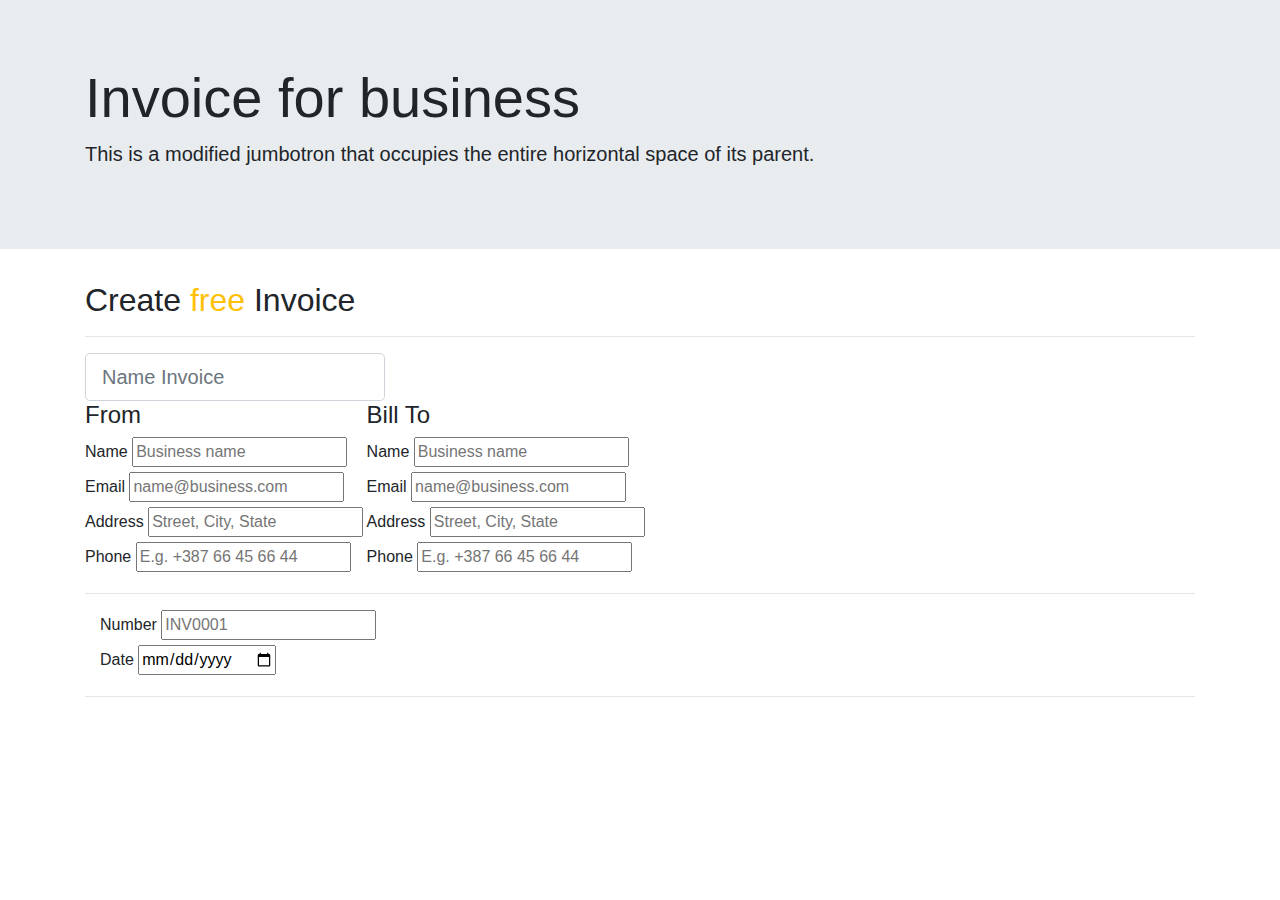
==== index.html @ d5c9a608 "Commit basic generatePDF file and commit part of the form" ====
<!DOCTYPE html>
<html>
<head>
	<meta charset="utf-8">
	<meta name="viewport" content="width=device-width, initial-scale=1">
	<title>Invoce for business</title>
	<link rel="stylesheet" type="text/css" href="css/style.css">
	<link rel="stylesheet" href="https://cdn.jsdelivr.net/npm/bootstrap@4.0.0/dist/css/bootstrap.min.css" integrity="sha384-Gn5384xqQ1aoWXA+058RXPxPg6fy4IWvTNh0E263XmFcJlSAwiGgFAW/dAiS6JXm" crossorigin="anonymous">
</head>
<body>

<div class="main">
	<div class="jumbotron jumbotron-fluid">
	  <div class="container">
	    <h1 class="display-4">Invoice for business</h1>
	    <p class="lead">This is a modified jumbotron that occupies the entire horizontal space of its parent.</p>
	  </div>
	</div>	
	<!-- Form data for create Invoice -->
	<form  action="generatePDF.php" method="POST" accept-charset="utf-8" class="container" style="background: #fff;">
	<h2>Create <span class="text-warning">free</span> Invoice</h2><hr>
	<!-- Input group about company -->
	<div>
		<!-- Name Invoice -->
		<div class="input-group input-group-lg" style="width: 300px;">
		  <input name="invoice_name" id="invoice_name" type="text" class="form-control" aria-label="Large" aria-describedby="inputGroup-sizing-sm" placeholder="Name Invoice">
		</div>
		
		<div class="input-group-prepend" style="display: inline-block;">
			<h4>From</h4>
			<label>Name</label>
			<input type="text" name="name" id="name" placeholder="Business name"><br>
			<label>Email</label>
			<input type="text" name="email" id="email" placeholder="name@business.com"><br>
			<label>Address</label>
			<input type="text" name="address" id="address" placeholder="Street, City, State"><br>
			<label>Phone</label>
			<input type="number" name="phone" id="phone" placeholder="E.g. +387 66 45 66 44"><br>
		</div>
		<div style="display: inline-block;">
			<h4>Bill To</h4>
			<label>Name</label>
			<input type="text" name="name" id="name" placeholder="Business name"><br>
			<label>Email</label>
			<input type="text" name="email" id="email" placeholder="name@business.com"><br>
			<label>Address</label>
			<input type="text" name="address" id="address" placeholder="Street, City, State"><br>
			<label>Phone</label>
			<input type="number" name="phone" id="phone" placeholder="E.g. +387 66 45 66 44"><br>
		</div>
		<hr>
		<!-- Invoice number and date -->
		<div class="form-group col-md-4">
			<label class="form-label">Number</label>
			<input type="text" name="numberInvoice" id="numberInvoice" placeholder="INV0001"><br>
			<label class="form-label">Date</label>
			<input type="date" name="date" id="date">
		</div>
		<hr>

	 
	</div>
	</form>







</div>

<script src="https://code.jquery.com/jquery-3.2.1.slim.min.js" integrity="sha384-KJ3o2DKtIkvYIK3UENzmM7KCkRr/rE9/Qpg6aAZGJwFDMVNA/GpGFF93hXpG5KkN" crossorigin="anonymous"></script>
<script src="https://cdn.jsdelivr.net/npm/popper.js@1.12.9/dist/umd/popper.min.js" integrity="sha384-ApNbgh9B+Y1QKtv3Rn7W3mgPxhU9K/ScQsAP7hUibX39j7fakFPskvXusvfa0b4Q" crossorigin="anonymous"></script>
<script src="https://cdn.jsdelivr.net/npm/bootstrap@4.0.0/dist/js/bootstrap.min.js" integrity="sha384-JZR6Spejh4U02d8jOt6vLEHfe/JQGiRRSQQxSfFWpi1MquVdAyjUar5+76PVCmYl" crossorigin="anonymous"></script>
<script type="text/javascript">
	
</script>
</body>
</html>
---- css/style.css ----
input{
	display: inline-block;
}
label{
	display: inline-block;
}
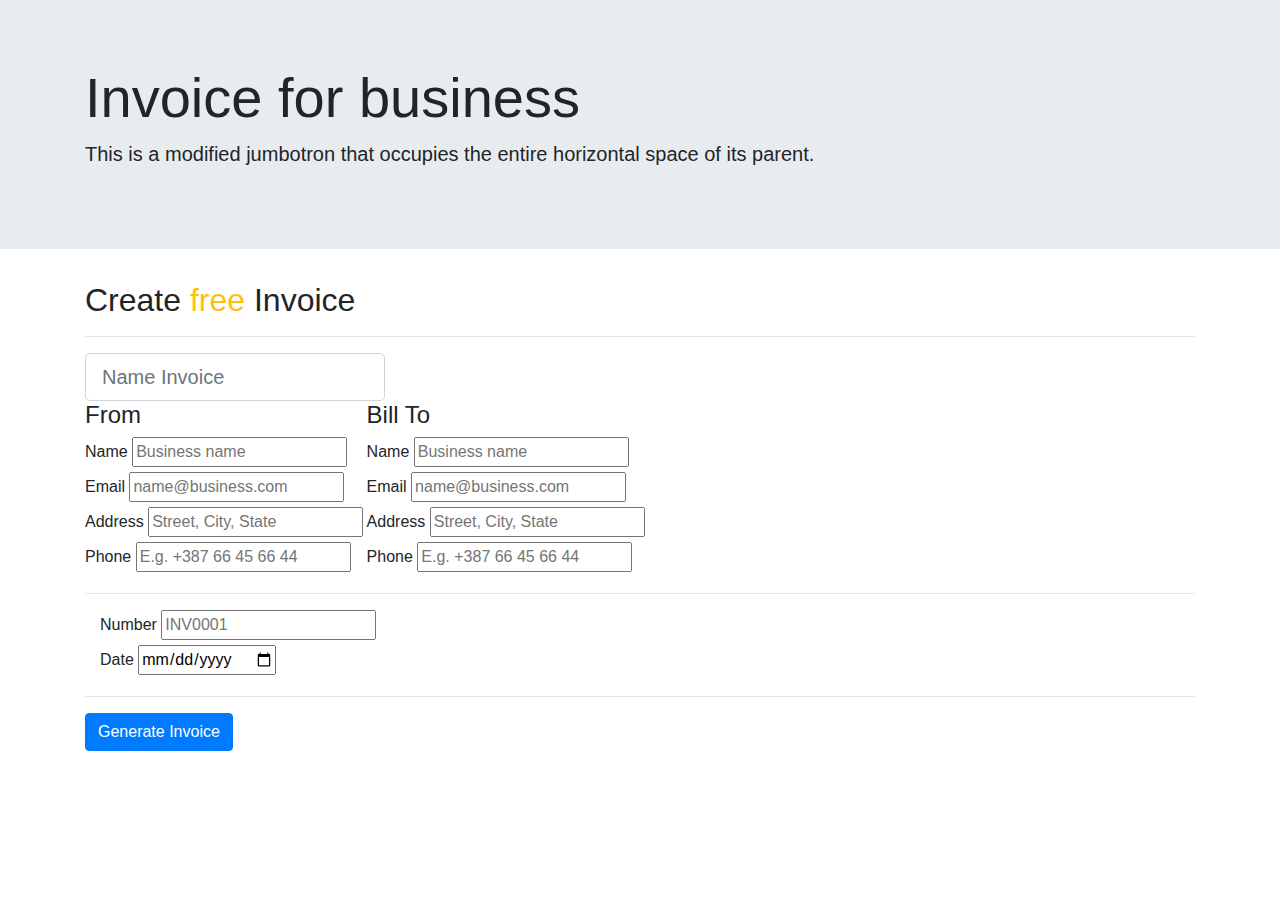
==== commit c670813e: "Test sending data from form to generatePDF.php file and create Invoice" ====
--- a/index.html
+++ b/index.html
@@ -40,13 +40,13 @@
 		<div style="display: inline-block;">
 			<h4>Bill To</h4>
 			<label>Name</label>
-			<input type="text" name="name" id="name" placeholder="Business name"><br>
+			<input type="text" name="name_bill" id="name_bill" placeholder="Business name"><br>
 			<label>Email</label>
-			<input type="text" name="email" id="email" placeholder="name@business.com"><br>
+			<input type="text" name="email_bill" id="email_bill" placeholder="name@business.com"><br>
 			<label>Address</label>
-			<input type="text" name="address" id="address" placeholder="Street, City, State"><br>
+			<input type="text" name="address_bill" id="address_bill" placeholder="Street, City, State"><br>
 			<label>Phone</label>
-			<input type="number" name="phone" id="phone" placeholder="E.g. +387 66 45 66 44"><br>
+			<input type="number" name="phone_bill" id="phone_bill" placeholder="E.g. +387 66 45 66 44"><br>
 		</div>
 		<hr>
 		<!-- Invoice number and date -->
@@ -57,7 +57,7 @@
 			<input type="date" name="date" id="date">
 		</div>
 		<hr>
-
+		<button type="submit" name="submit" class="btn btn-primary">Generate Invoice</button>
 	 
 	</div>
 	</form>
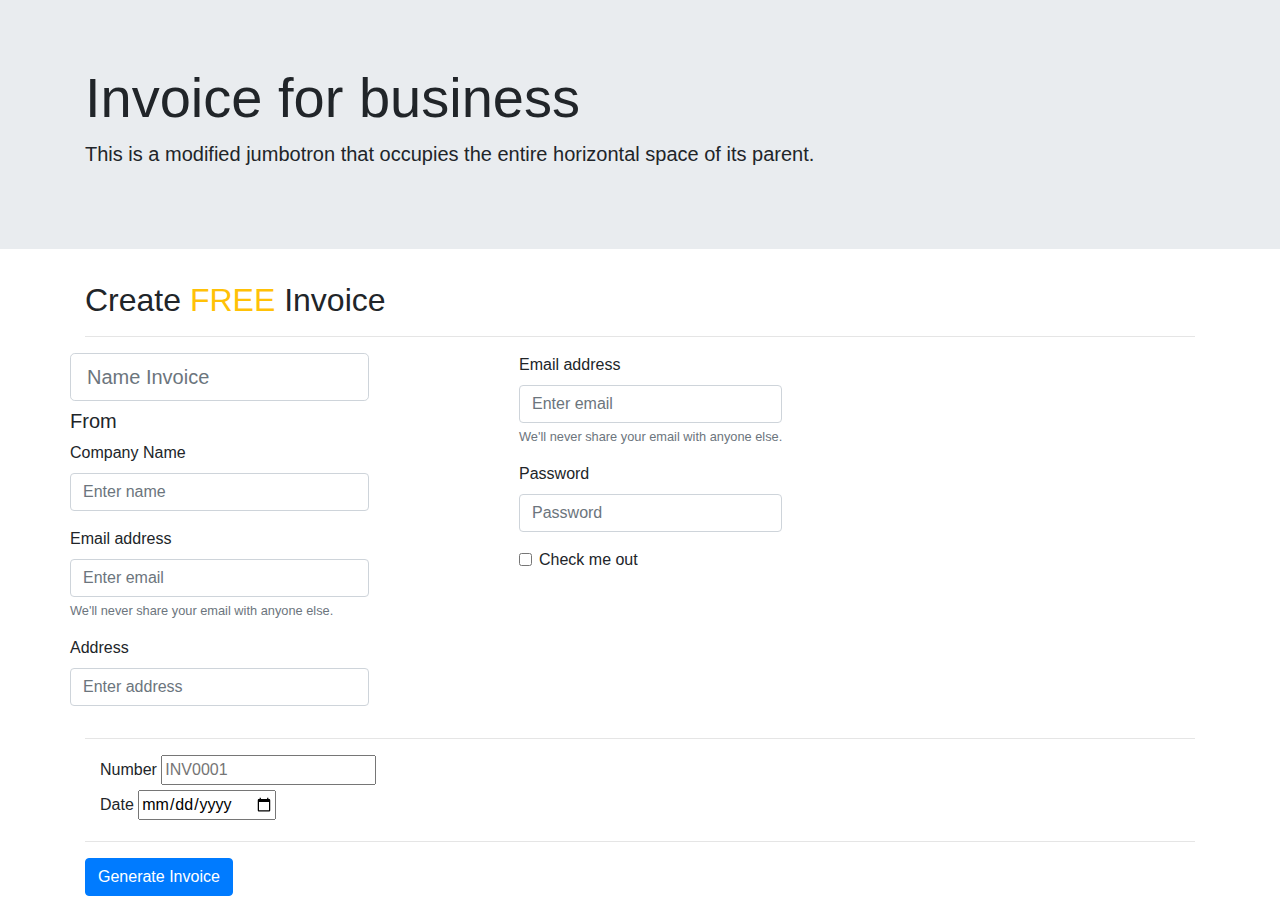
==== commit 791fadb2: "Update form and change css file" ====
--- a/index.html
+++ b/index.html
@@ -4,8 +4,9 @@
 	<meta charset="utf-8">
 	<meta name="viewport" content="width=device-width, initial-scale=1">
 	<title>Invoce for business</title>
-	<link rel="stylesheet" type="text/css" href="css/style.css">
+	<link rel="stylesheet" type="text/css" href="main.css">
 	<link rel="stylesheet" href="https://cdn.jsdelivr.net/npm/bootstrap@4.0.0/dist/css/bootstrap.min.css" integrity="sha384-Gn5384xqQ1aoWXA+058RXPxPg6fy4IWvTNh0E263XmFcJlSAwiGgFAW/dAiS6JXm" crossorigin="anonymous">
+
 </head>
 <body>
 
@@ -18,36 +19,53 @@
 	</div>	
 	<!-- Form data for create Invoice -->
 	<form  action="generatePDF.php" method="POST" accept-charset="utf-8" class="container" style="background: #fff;">
-	<h2>Create <span class="text-warning">free</span> Invoice</h2><hr>
+	<h2>Create <span class="text-warning">FREE</span> Invoice</h2><hr>
 	<!-- Input group about company -->
 	<div>
 		<!-- Name Invoice -->
-		<div class="input-group input-group-lg" style="width: 300px;">
-		  <input name="invoice_name" id="invoice_name" type="text" class="form-control" aria-label="Large" aria-describedby="inputGroup-sizing-sm" placeholder="Name Invoice">
+		
+		<div class="row">
+			<div class="column" style="margin-right: 150px;">
+				<form>
+				<div class="w-100  input-group-lg form-group mb-2 ">
+				  <input name="invoice_name" id="invoice_name" type="text" class="form-control" aria-label="Large" aria-describedby="inputGroup-sizing-sm" placeholder="Name Invoice">
+				</div>
+				<h5>From</h5>
+				  <div class="form-group">
+				    <label for="exampleInputEmail1">Company Name</label>
+				    <input type="name" name="name" class="form-control" id="exampleInputEmail1" aria-describedby="emailHelp" placeholder="Enter name">
+				  </div>
+				  <div class="form-group">
+				    <label for="exampleInputEmail1">Email address</label>
+				    <input type="email" name="email" class="form-control" id="email" aria-describedby="emailHelp" placeholder="Enter email">
+				    <small id="emailHelp" class="form-text text-muted">We'll never share your email with anyone else.</small>
+				  </div>
+				 
+				   <div class="form-group">
+				    <label for="exampleInputEmail1">Address</label>
+				    <input type="address" name="address" class="form-control" id="address" aria-describedby="emailHelp" placeholder="Enter address">
+				  </div>
+
+			</div>
+			<div class="column">			
+				  <div class="form-group">
+				    <label for="exampleInputEmail1">Email address</label>
+				    <input type="email" class="form-control" id="exampleInputEmail1" aria-describedby="emailHelp" placeholder="Enter email">
+				    <small id="emailHelp" class="form-text text-muted">We'll never share your email with anyone else.</small>
+				  </div>
+				  <div class="form-group">
+				    <label for="exampleInputPassword1">Password</label>
+				    <input type="password" class="form-control" id="exampleInputPassword1" placeholder="Password">
+				  </div>
+				  <div class="form-check">
+				    <input type="checkbox" class="form-check-input" id="exampleCheck1">
+				    <label class="form-check-label" for="exampleCheck1">Check me out</label>
+				  </div>
+			</div>
 		</div>
 		
-		<div class="input-group-prepend" style="display: inline-block;">
-			<h4>From</h4>
-			<label>Name</label>
-			<input type="text" name="name" id="name" placeholder="Business name"><br>
-			<label>Email</label>
-			<input type="text" name="email" id="email" placeholder="name@business.com"><br>
-			<label>Address</label>
-			<input type="text" name="address" id="address" placeholder="Street, City, State"><br>
-			<label>Phone</label>
-			<input type="number" name="phone" id="phone" placeholder="E.g. +387 66 45 66 44"><br>
-		</div>
-		<div style="display: inline-block;">
-			<h4>Bill To</h4>
-			<label>Name</label>
-			<input type="text" name="name_bill" id="name_bill" placeholder="Business name"><br>
-			<label>Email</label>
-			<input type="text" name="email_bill" id="email_bill" placeholder="name@business.com"><br>
-			<label>Address</label>
-			<input type="text" name="address_bill" id="address_bill" placeholder="Street, City, State"><br>
-			<label>Phone</label>
-			<input type="number" name="phone_bill" id="phone_bill" placeholder="E.g. +387 66 45 66 44"><br>
-		</div>
+		
+		
 		<hr>
 		<!-- Invoice number and date -->
 		<div class="form-group col-md-4">
--- a/main.css
+++ b/main.css
@@ -0,0 +1,7 @@
+
+input{
+	display: inline-block;
+}
+label{
+	display: inline-block;
+}
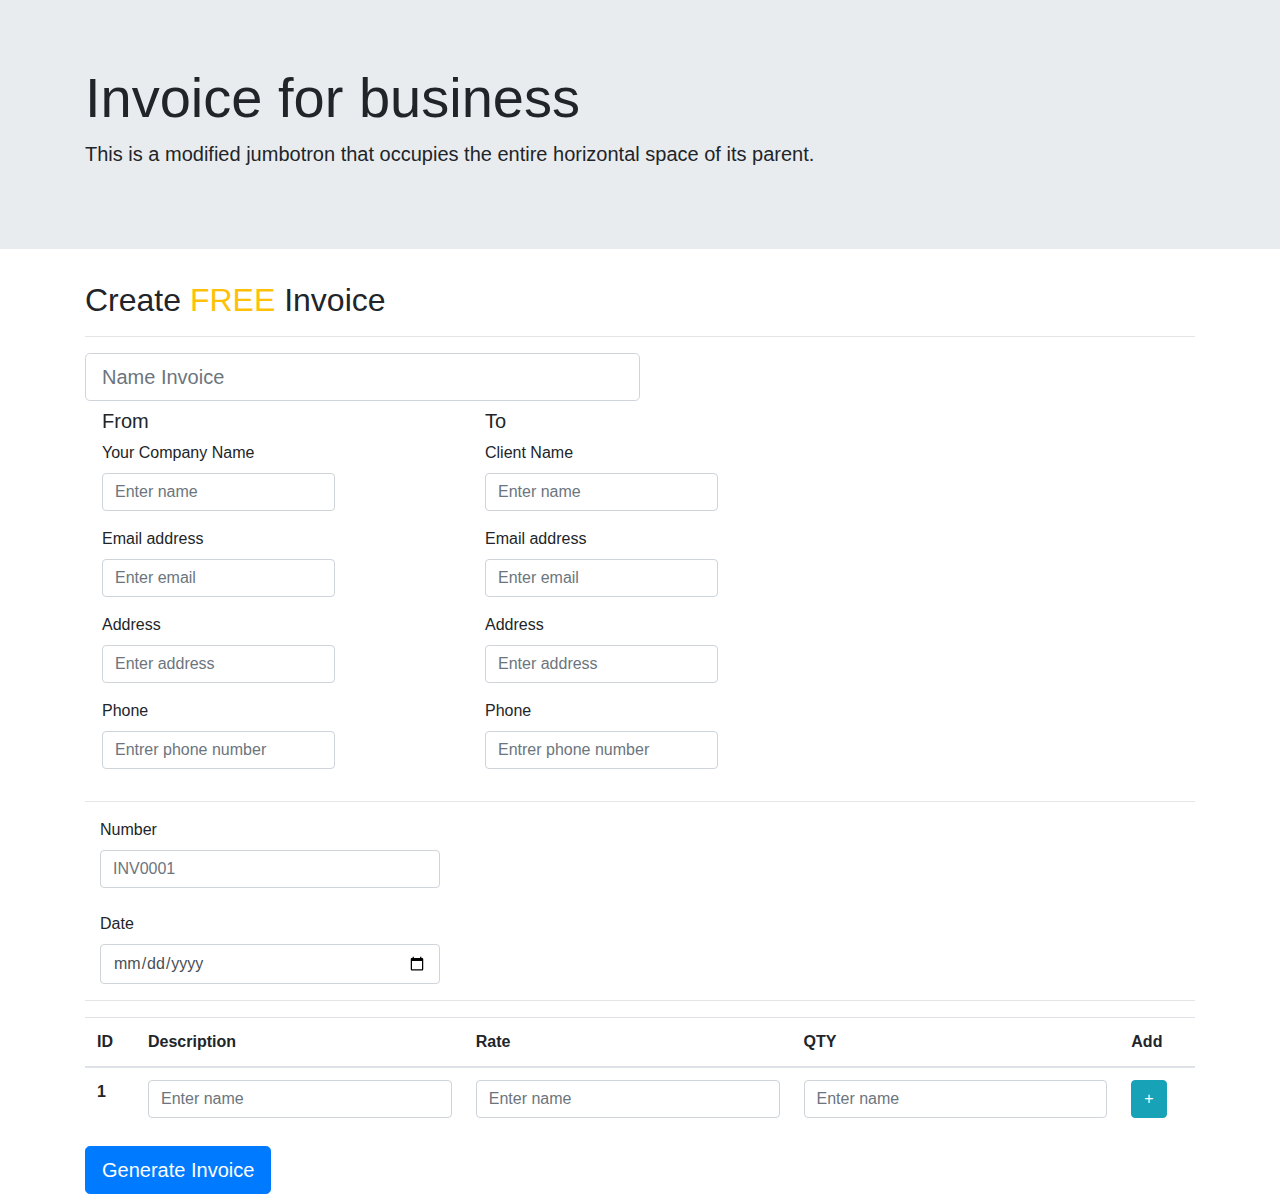
==== commit 56a123c2: "Create table for insert product, price and quantity" ====
--- a/index.html
+++ b/index.html
@@ -23,43 +23,48 @@
 	<!-- Input group about company -->
 	<div>
 		<!-- Name Invoice -->
-		
-		<div class="row">
-			<div class="column" style="margin-right: 150px;">
-				<form>
-				<div class="w-100  input-group-lg form-group mb-2 ">
+		<form>
+				<div class="w-50 input-group-lg form-group mb-2">
 				  <input name="invoice_name" id="invoice_name" type="text" class="form-control" aria-label="Large" aria-describedby="inputGroup-sizing-sm" placeholder="Name Invoice">
 				</div>
+		<div class="row">
+			<div class="column" style="margin:0 150px 0 32px ;">
 				<h5>From</h5>
 				  <div class="form-group">
-				    <label for="exampleInputEmail1">Company Name</label>
-				    <input type="name" name="name" class="form-control" id="exampleInputEmail1" aria-describedby="emailHelp" placeholder="Enter name">
+				    <label for="exampleInputEmail1">Your Company Name</label>
+				    <input type="name" name="name" class="form-control" id="exampleInputEmail1" aria-describedby="emailHelp" placeholder="Enter name" required>
 				  </div>
 				  <div class="form-group">
 				    <label for="exampleInputEmail1">Email address</label>
-				    <input type="email" name="email" class="form-control" id="email" aria-describedby="emailHelp" placeholder="Enter email">
-				    <small id="emailHelp" class="form-text text-muted">We'll never share your email with anyone else.</small>
+				    <input type="email" name="email" class="form-control" id="email" aria-describedby="emailHelp" placeholder="Enter email" required>
 				  </div>
-				 
 				   <div class="form-group">
 				    <label for="exampleInputEmail1">Address</label>
-				    <input type="address" name="address" class="form-control" id="address" aria-describedby="emailHelp" placeholder="Enter address">
+				    <input type="text" name="address" class="form-control" id="address" aria-describedby="emailHelp" placeholder="Enter address" required>
+				  </div>
+				  <div class="form-group">
+				    <label for="exampleInputEmail1">Phone</label>
+				    <input type="phone" name="phone" class="form-control" id="phone" placeholder="Entrer phone number" required>
 				  </div>
 
 			</div>
 			<div class="column">			
+				<h5>To</h5>
+				  <div class="form-group">
+				    <label for="exampleInputEmail1">Client Name</label>
+				    <input type="name" name="name" class="form-control" id="exampleInputEmail1" aria-describedby="emailHelp" placeholder="Enter name" required>
+				  </div>
 				  <div class="form-group">
 				    <label for="exampleInputEmail1">Email address</label>
-				    <input type="email" class="form-control" id="exampleInputEmail1" aria-describedby="emailHelp" placeholder="Enter email">
-				    <small id="emailHelp" class="form-text text-muted">We'll never share your email with anyone else.</small>
+				    <input type="email" name="email" class="form-control" id="email" aria-describedby="emailHelp" placeholder="Enter email" required>
+				  </div>
+				   <div class="form-group">
+				    <label for="exampleInputEmail1">Address</label>
+				    <input type="text" name="address" class="form-control" id="address" aria-describedby="emailHelp" placeholder="Enter address" required>
 				  </div>
 				  <div class="form-group">
-				    <label for="exampleInputPassword1">Password</label>
-				    <input type="password" class="form-control" id="exampleInputPassword1" placeholder="Password">
-				  </div>
-				  <div class="form-check">
-				    <input type="checkbox" class="form-check-input" id="exampleCheck1">
-				    <label class="form-check-label" for="exampleCheck1">Check me out</label>
+				    <label for="exampleInputEmail1">Phone</label>
+				    <input type="phone" name="phone" class="form-control" id="phone" placeholder="Entrer phone number" required>
 				  </div>
 			</div>
 		</div>
@@ -70,14 +75,42 @@
 		<!-- Invoice number and date -->
 		<div class="form-group col-md-4">
 			<label class="form-label">Number</label>
-			<input type="text" name="numberInvoice" id="numberInvoice" placeholder="INV0001"><br>
+			<input type="text" name="numberInvoice" id="numberInvoice" placeholder="INV0001" class="form-control"><br>
 			<label class="form-label">Date</label>
-			<input type="date" name="date" id="date">
+			<input type="date" name="date" id="date" class="form-control">
 		</div>
 		<hr>
-		<button type="submit" name="submit" class="btn btn-primary">Generate Invoice</button>
+
+		<table class="table" id="myTable">
+			<thead>
+				<tr>
+					<th scope="col">ID</th>
+					<th scope="col">Description</th>
+					<th scope="col">Rate</th>
+					<th scope="col">QTY</th>
+					<th scope="col">Add</th>
+				</tr>
+			</thead>
+			<tbody id="tbody">
+				<tr>
+					<th>1</th>
+					<th> <input type="name" name="name_product" class="form-control" id="exampleInputEmail1" placeholder="Enter name" required></th>
+					<th> <input type="name" name="rate" class="form-control" id="exampleInputEmail1"placeholder="Enter name" required></th>
+					<th> <input type="name" name="qty" class="form-control" id="exampleInputEmail1" placeholder="Enter name" required></th>
+					<th><button type="button" class="btn btn-info"  onclick="addNewRow()">+</button></th>
+				</tr>
+			</tbody>
+		</table>
+		
+
+
+
+		<button type="submit" name="submit" class="btn btn-primary btn-lg">Generate Invoice</button>
+
+
+
 	 
-	</div>
+	 </div>
 	</form>
 
 
@@ -88,6 +121,7 @@
 
 </div>
 
+<script src="js/main.js"></script>
 <script src="https://code.jquery.com/jquery-3.2.1.slim.min.js" integrity="sha384-KJ3o2DKtIkvYIK3UENzmM7KCkRr/rE9/Qpg6aAZGJwFDMVNA/GpGFF93hXpG5KkN" crossorigin="anonymous"></script>
 <script src="https://cdn.jsdelivr.net/npm/popper.js@1.12.9/dist/umd/popper.min.js" integrity="sha384-ApNbgh9B+Y1QKtv3Rn7W3mgPxhU9K/ScQsAP7hUibX39j7fakFPskvXusvfa0b4Q" crossorigin="anonymous"></script>
 <script src="https://cdn.jsdelivr.net/npm/bootstrap@4.0.0/dist/js/bootstrap.min.js" integrity="sha384-JZR6Spejh4U02d8jOt6vLEHfe/JQGiRRSQQxSfFWpi1MquVdAyjUar5+76PVCmYl" crossorigin="anonymous"></script>
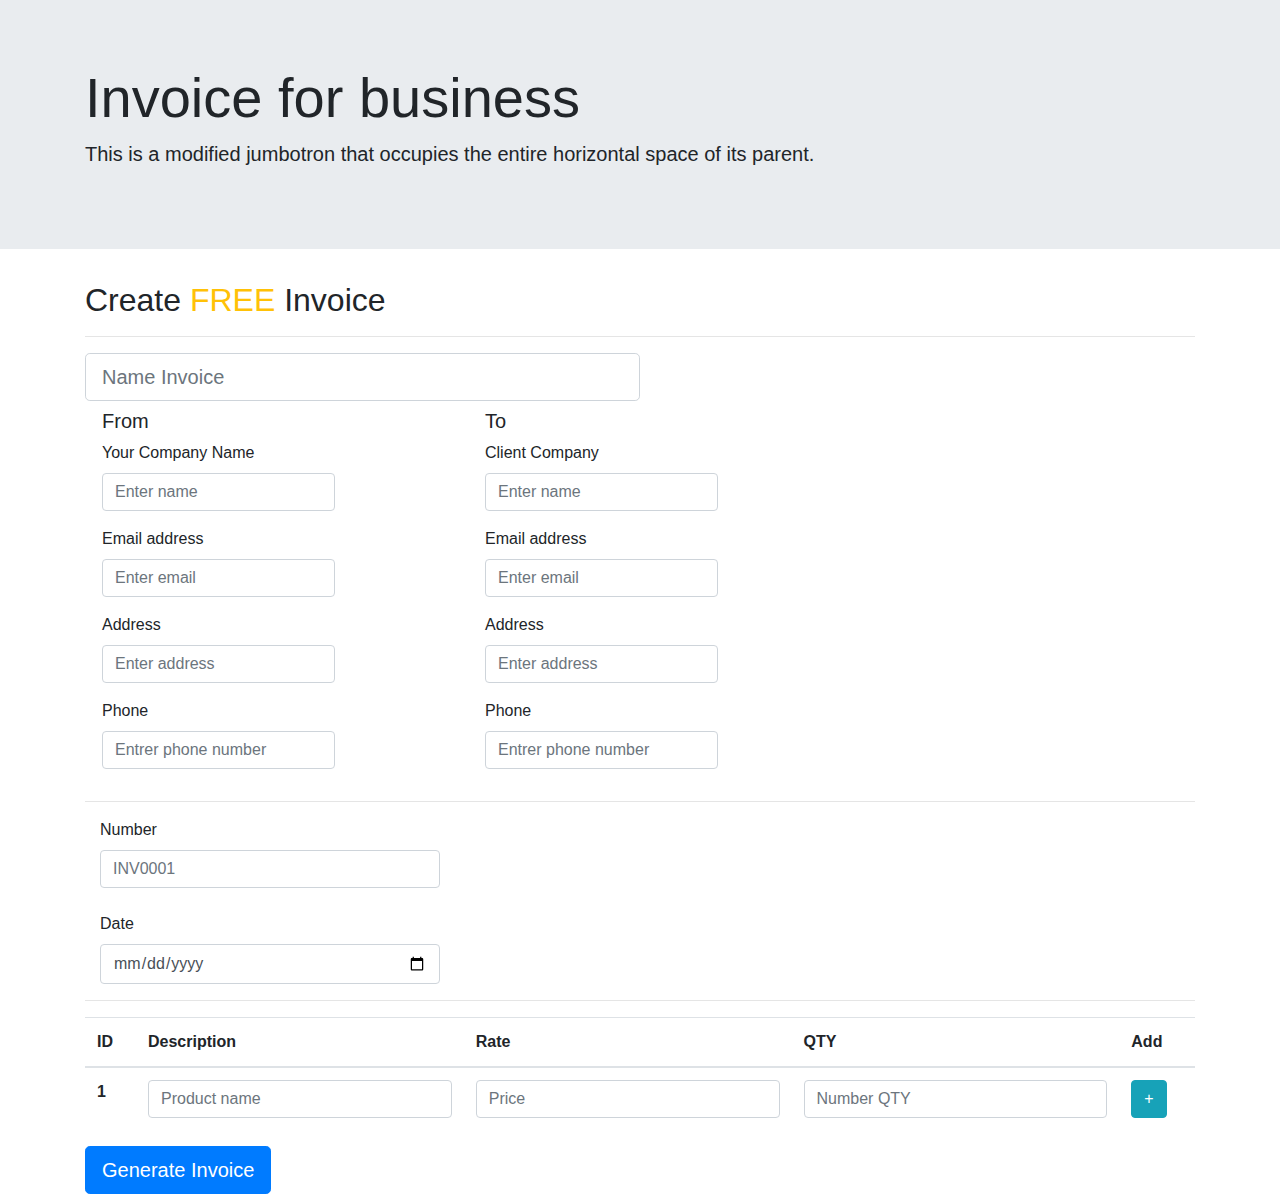
==== commit dfdc8649: "expanding the number of input fields and creating end-points" ====
--- a/index.html
+++ b/index.html
@@ -32,39 +32,39 @@
 				<h5>From</h5>
 				  <div class="form-group">
 				    <label for="exampleInputEmail1">Your Company Name</label>
-				    <input type="name" name="name" class="form-control" id="exampleInputEmail1" aria-describedby="emailHelp" placeholder="Enter name" required>
+				    <input type="name" name="your_name" class="form-control" id="exampleInputEmail1" aria-describedby="emailHelp" placeholder="Enter name" required>
 				  </div>
 				  <div class="form-group">
 				    <label for="exampleInputEmail1">Email address</label>
-				    <input type="email" name="email" class="form-control" id="email" aria-describedby="emailHelp" placeholder="Enter email" required>
+				    <input type="email" name="your_email" class="form-control" id="email" aria-describedby="emailHelp" placeholder="Enter email" required>
 				  </div>
 				   <div class="form-group">
 				    <label for="exampleInputEmail1">Address</label>
-				    <input type="text" name="address" class="form-control" id="address" aria-describedby="emailHelp" placeholder="Enter address" required>
+				    <input type="text" name="your_address" class="form-control" id="address" aria-describedby="emailHelp" placeholder="Enter address" required>
 				  </div>
 				  <div class="form-group">
 				    <label for="exampleInputEmail1">Phone</label>
-				    <input type="phone" name="phone" class="form-control" id="phone" placeholder="Entrer phone number" required>
+				    <input type="phone" name="your_phone" class="form-control" id="phone" placeholder="Entrer phone number" required>
 				  </div>
 
 			</div>
 			<div class="column">			
 				<h5>To</h5>
 				  <div class="form-group">
-				    <label for="exampleInputEmail1">Client Name</label>
-				    <input type="name" name="name" class="form-control" id="exampleInputEmail1" aria-describedby="emailHelp" placeholder="Enter name" required>
+				    <label for="exampleInputEmail1">Client Company</label>
+				    <input type="name" name="client_name" class="form-control" id="exampleInputEmail1" aria-describedby="emailHelp" placeholder="Enter name" required>
 				  </div>
 				  <div class="form-group">
 				    <label for="exampleInputEmail1">Email address</label>
-				    <input type="email" name="email" class="form-control" id="email" aria-describedby="emailHelp" placeholder="Enter email" required>
+				    <input type="email" name="client_email" class="form-control" id="email" aria-describedby="emailHelp" placeholder="Enter email" required>
 				  </div>
 				   <div class="form-group">
 				    <label for="exampleInputEmail1">Address</label>
-				    <input type="text" name="address" class="form-control" id="address" aria-describedby="emailHelp" placeholder="Enter address" required>
+				    <input type="text" name="client_address" class="form-control" id="address" aria-describedby="emailHelp" placeholder="Enter address" required>
 				  </div>
 				  <div class="form-group">
 				    <label for="exampleInputEmail1">Phone</label>
-				    <input type="phone" name="phone" class="form-control" id="phone" placeholder="Entrer phone number" required>
+				    <input type="phone" name="client_phone" class="form-control" id="phone" placeholder="Entrer phone number" required>
 				  </div>
 			</div>
 		</div>
@@ -75,9 +75,9 @@
 		<!-- Invoice number and date -->
 		<div class="form-group col-md-4">
 			<label class="form-label">Number</label>
-			<input type="text" name="numberInvoice" id="numberInvoice" placeholder="INV0001" class="form-control"><br>
+			<input type="text" name="number_invoice" id="numberInvoice" placeholder="INV0001" class="form-control"><br>
 			<label class="form-label">Date</label>
-			<input type="date" name="date" id="date" class="form-control">
+			<input type="date" name="date_invoice" id="date" class="form-control">
 		</div>
 		<hr>
 
@@ -93,10 +93,10 @@
 			</thead>
 			<tbody id="tbody">
 				<tr>
-					<th>1</th>
-					<th> <input type="name" name="name_product" class="form-control" id="exampleInputEmail1" placeholder="Enter name" required></th>
-					<th> <input type="name" name="rate" class="form-control" id="exampleInputEmail1"placeholder="Enter name" required></th>
-					<th> <input type="name" name="qty" class="form-control" id="exampleInputEmail1" placeholder="Enter name" required></th>
+					<th name="id_product">1</th>
+					<th> <input type="name" name="name_product_1" class="form-control" id="exampleInputEmail1" placeholder="Product name" required></th>
+					<th> <input type="name" name="rate_1" class="form-control" id="exampleInputEmail1"placeholder="Price" required></th>
+					<th> <input type="name" name="qty_1" class="form-control" id="exampleInputEmail1" placeholder="Number QTY" required></th>
 					<th><button type="button" class="btn btn-info"  onclick="addNewRow()">+</button></th>
 				</tr>
 			</tbody>
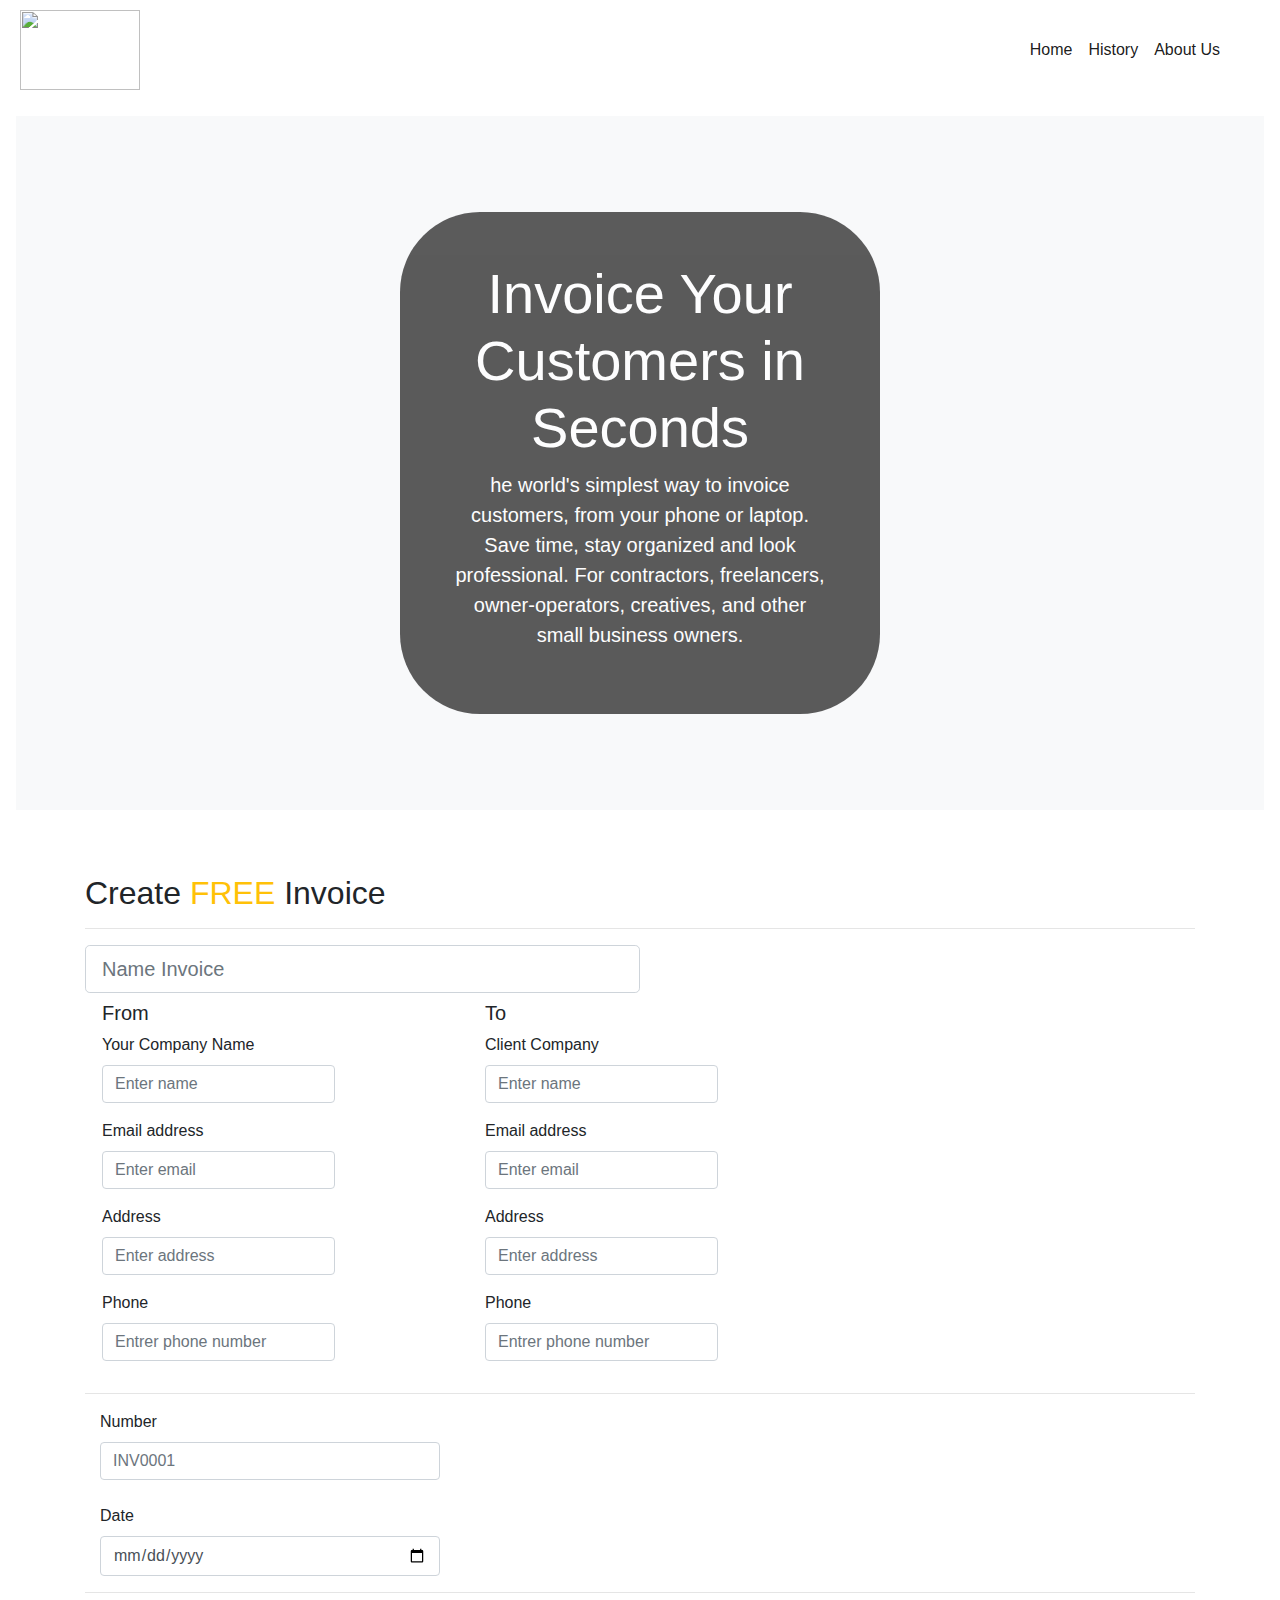
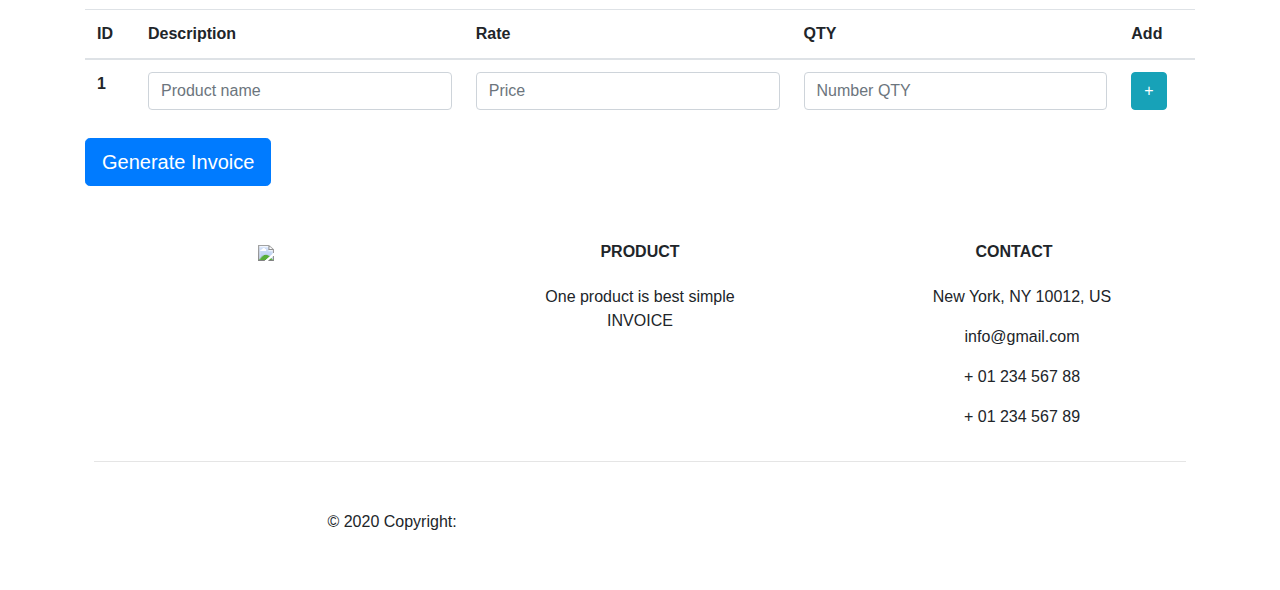
==== commit c4f6d5ee: "Create navbar and footer" ====
--- a/index.html
+++ b/index.html
@@ -11,17 +11,40 @@
 <body>
 
 <div class="main">
-	<div class="jumbotron jumbotron-fluid">
-	  <div class="container">
-	    <h1 class="display-4">Invoice for business</h1>
-	    <p class="lead">This is a modified jumbotron that occupies the entire horizontal space of its parent.</p>
-	  </div>
-	</div>	
+	<!--Navbar-->
+	<nav class="navbar navbar-expand-lg navbar-light " style="background-color: white; padding: 10px 20px" >
+		<img src="assets/img/Simple.svg" width="120" height="80" class="d-inline-block align-top" alt="">
+
+
+		<div class="navbar-nav ml-auto mr-3 pr-3" id="navbarTogglerDemo03">
+			<ul class="navbar-nav mr-auto mt-2 mt-lg-0">
+				<li class="nav-item active">
+					<a class="nav-link" href="#">Home <span class="sr-only">(current)</span></a>
+				</li>
+				<li class="nav-item active">
+					<a class="nav-link" href="#">History</a>
+				</li>	<li class="nav-item active">
+				<a class="nav-link" href="#">About Us</a>
+			</li>
+			</ul>
+		</div>
+	</nav>
+
+<!--Hero Section-->
+    <div class="position-relative overflow-hidden p-3 p-md-5 m-md-3 text-center bg-light"  style="background-image: url(assets/img/invoice-hero.png); background-repeat: no-repeat;background-size: cover; ">
+		  <div class="col-md-5 p-lg-5 mx-auto my-5" style="background-color: #333; color: white; opacity: 0.8; border-radius: 5rem;">
+			<h1 class="display-4 font-weight-normal">Invoice Your Customers in Seconds</h1>
+			<p class="lead font-weight-normal">he world's simplest way to invoice customers, from your phone or laptop. Save time, stay organized and look professional.
+			For contractors, freelancers, owner-operators, creatives, and other small business owners.</p>
+		  </div>
+		  <div class="product-device box-shadow d-none d-md-block"></div>
+    </div>
+
 	<!-- Form data for create Invoice -->
-	<form  action="generatePDF.php" method="POST" accept-charset="utf-8" class="container" style="background: #fff;">
+	<form  action="generatePDF.php" method="POST" accept-charset="utf-8" class="container" style="background: #fff; margin-top: 64px">
 	<h2>Create <span class="text-warning">FREE</span> Invoice</h2><hr>
 	<!-- Input group about company -->
-	<div>
+	<div class="form">
 		<!-- Name Invoice -->
 		<form>
 				<div class="w-50 input-group-lg form-group mb-2">
@@ -32,19 +55,19 @@
 				<h5>From</h5>
 				  <div class="form-group">
 				    <label for="exampleInputEmail1">Your Company Name</label>
-				    <input type="name" name="your_name" class="form-control" id="exampleInputEmail1" aria-describedby="emailHelp" placeholder="Enter name" required>
+				    <input type="name" name="your_name" class="form-control" aria-describedby="emailHelp" placeholder="Enter name" required>
 				  </div>
 				  <div class="form-group">
 				    <label for="exampleInputEmail1">Email address</label>
-				    <input type="email" name="your_email" class="form-control" id="email" aria-describedby="emailHelp" placeholder="Enter email" required>
+				    <input type="email" name="your_email" class="form-control"  aria-describedby="emailHelp" placeholder="Enter email" required>
 				  </div>
 				   <div class="form-group">
 				    <label for="exampleInputEmail1">Address</label>
-				    <input type="text" name="your_address" class="form-control" id="address" aria-describedby="emailHelp" placeholder="Enter address" required>
+				    <input type="text" name="your_address" class="form-control" aria-describedby="emailHelp" placeholder="Enter address" required>
 				  </div>
 				  <div class="form-group">
 				    <label for="exampleInputEmail1">Phone</label>
-				    <input type="phone" name="your_phone" class="form-control" id="phone" placeholder="Entrer phone number" required>
+				    <input type="phone" name="your_phone" class="form-control"  placeholder="Entrer phone number" required>
 				  </div>
 
 			</div>
@@ -52,7 +75,7 @@
 				<h5>To</h5>
 				  <div class="form-group">
 				    <label for="exampleInputEmail1">Client Company</label>
-				    <input type="name" name="client_name" class="form-control" id="exampleInputEmail1" aria-describedby="emailHelp" placeholder="Enter name" required>
+				    <input type="name" name="client_name" class="form-control" aria-describedby="emailHelp" placeholder="Enter name" required>
 				  </div>
 				  <div class="form-group">
 				    <label for="exampleInputEmail1">Email address</label>
@@ -94,39 +117,86 @@
 			<tbody id="tbody">
 				<tr>
 					<th name="id_product">1</th>
-					<th> <input type="name" name="name_product_1" class="form-control" id="exampleInputEmail1" placeholder="Product name" required></th>
-					<th> <input type="name" name="rate_1" class="form-control" id="exampleInputEmail1"placeholder="Price" required></th>
-					<th> <input type="name" name="qty_1" class="form-control" id="exampleInputEmail1" placeholder="Number QTY" required></th>
+					<th> <input type="name" name="name_product_1" class="form-control" placeholder="Product name" required></th>
+					<th> <input type="name" name="rate_1" class="form-control" placeholder="Price" required></th>
+					<th> <input type="name" name="qty_1" class="form-control" placeholder="Number QTY" required></th>
 					<th><button type="button" class="btn btn-info"  onclick="addNewRow()">+</button></th>
 				</tr>
 			</tbody>
 		</table>
-		
-
-
-
-		<button type="submit" name="submit" class="btn btn-primary btn-lg">Generate Invoice</button>
-
-
-
-	 
-	 </div>
+		<button type="submit" name="submit" class="btn btn-primary btn-lg">Generate Invoice</button> 
 	</form>
-
-
-
-
-
-
-
+ </div>
+			<!-- Footer -->
+			<footer
+					class="text-center text-lg-start text-black mt-3"
+					style="background-color: #fff"
+			>
+				<!-- Grid container -->
+				<div class="container p-4 pb-0">
+					<!-- Section: Links -->
+					<section class="">
+						<!--Grid row-->
+						<div class="row">
+							<!-- Grid column -->
+							<div class="col-md-3 col-lg-3 col-xl-3 mx-auto mt-3">
+								<h6 class="text-uppercase mb-4 font-weight-bold">
+									<img src="assets/img/Simple.svg" width="200" >
+								</h6>
+								
+							</div>
+							<!-- Grid column -->
+
+							<hr class="w-100 clearfix d-md-none" />
+
+
+							<!-- Grid column -->
+							<div class="col-md-4 col-lg-3 col-xl-3 mx-auto mt-3">
+								<h6 class="text-uppercase mb-4 font-weight-bold">Product</h6>
+								One product is best simple INVOICE
+							</div>
+							<!-- Grid column -->
+							<hr class="w-100 clearfix d-md-none" />
+
+
+							<!-- Grid column -->
+							<div class="col-md-4 col-lg-3 col-xl-3 mx-auto mt-3">
+								<h6 class="text-uppercase mb-4 font-weight-bold">Contact</h6>
+								<p><i class="fas fa-home mr-3"></i> New York, NY 10012, US</p>
+								<p><i class="fas fa-envelope mr-3"></i> info@gmail.com</p>
+								<p><i class="fas fa-phone mr-3"></i> + 01 234 567 88</p>
+								<p><i class="fas fa-print mr-3"></i> + 01 234 567 89</p>
+							</div>
+							<!-- Grid column -->
+						</div>
+						<!--Grid row-->
+					</section>
+					<!-- Section: Links -->
+
+					<hr class="my-3">
+
+					<!-- Section: Copyright -->
+					<section class="p-3 pt-0">
+						<div class="row d-flex align-items-center">
+							<!-- Grid column -->
+							<div class="col-md-7 col-lg-8 text-center text-md-start">
+								<!-- Copyright -->
+								<div class="p-3">
+									© 2020 Copyright:
+									<a class="text-white" href="https://mdbootstrap.com/"
+									>MDBootstrap.com</a
+									>
+								</div>
+					</section>
+					<!-- Section: Copyright -->
+				</div>
+				<!-- Grid container -->
+			</footer>
+			<!-- Footer -->
 </div>
-
 <script src="js/main.js"></script>
 <script src="https://code.jquery.com/jquery-3.2.1.slim.min.js" integrity="sha384-KJ3o2DKtIkvYIK3UENzmM7KCkRr/rE9/Qpg6aAZGJwFDMVNA/GpGFF93hXpG5KkN" crossorigin="anonymous"></script>
 <script src="https://cdn.jsdelivr.net/npm/popper.js@1.12.9/dist/umd/popper.min.js" integrity="sha384-ApNbgh9B+Y1QKtv3Rn7W3mgPxhU9K/ScQsAP7hUibX39j7fakFPskvXusvfa0b4Q" crossorigin="anonymous"></script>
 <script src="https://cdn.jsdelivr.net/npm/bootstrap@4.0.0/dist/js/bootstrap.min.js" integrity="sha384-JZR6Spejh4U02d8jOt6vLEHfe/JQGiRRSQQxSfFWpi1MquVdAyjUar5+76PVCmYl" crossorigin="anonymous"></script>
-<script type="text/javascript">
-	
-</script>
 </body>
 </html>--- a/main.css
+++ b/main.css
@@ -1,7 +1,22 @@
 
+
+/*Style section for form*/
 input{
 	display: inline-block;
 }
 label{
 	display: inline-block;
 }
+
+/*Hero section*/
+
+.jumbotron{
+	background-position: center;
+	background-repeat: no-repeat;
+	background-size: cover;
+	min-height: 100%;
+	width: 100vw;
+}
+.form{
+	
+}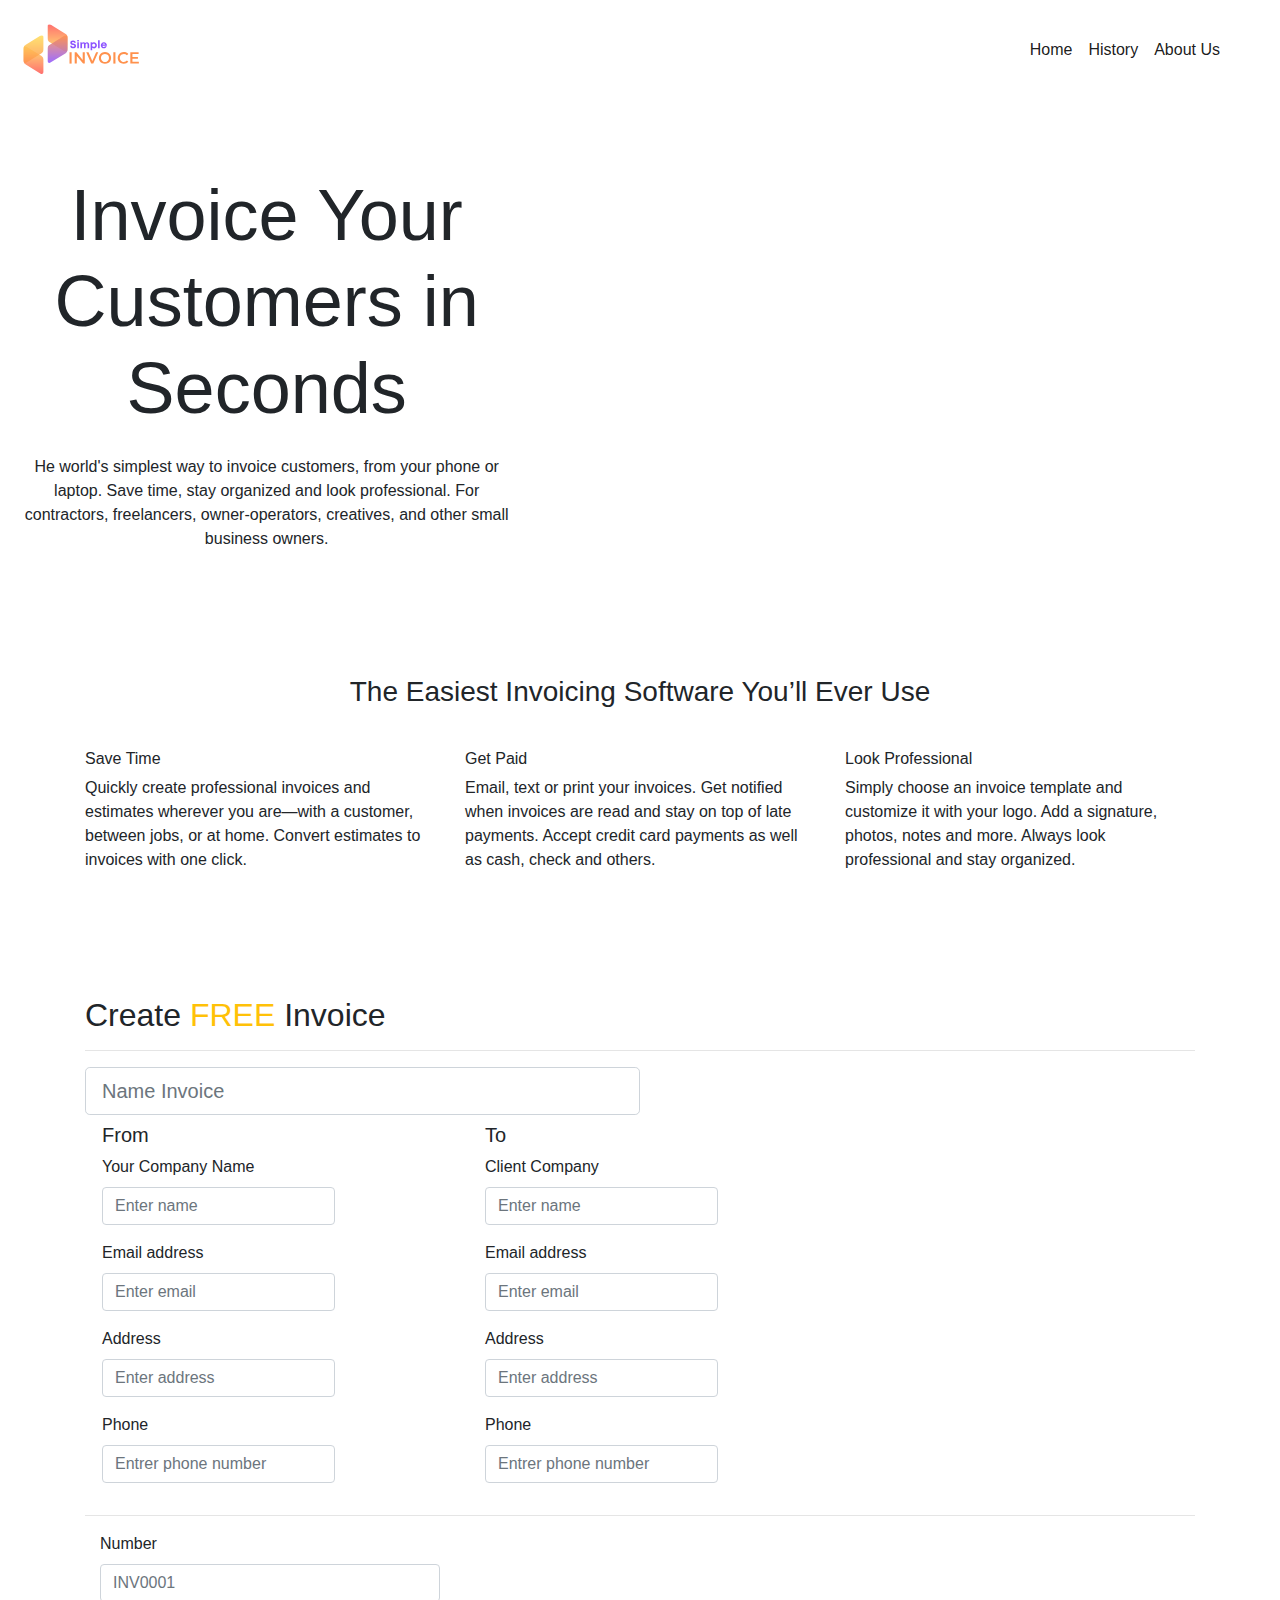
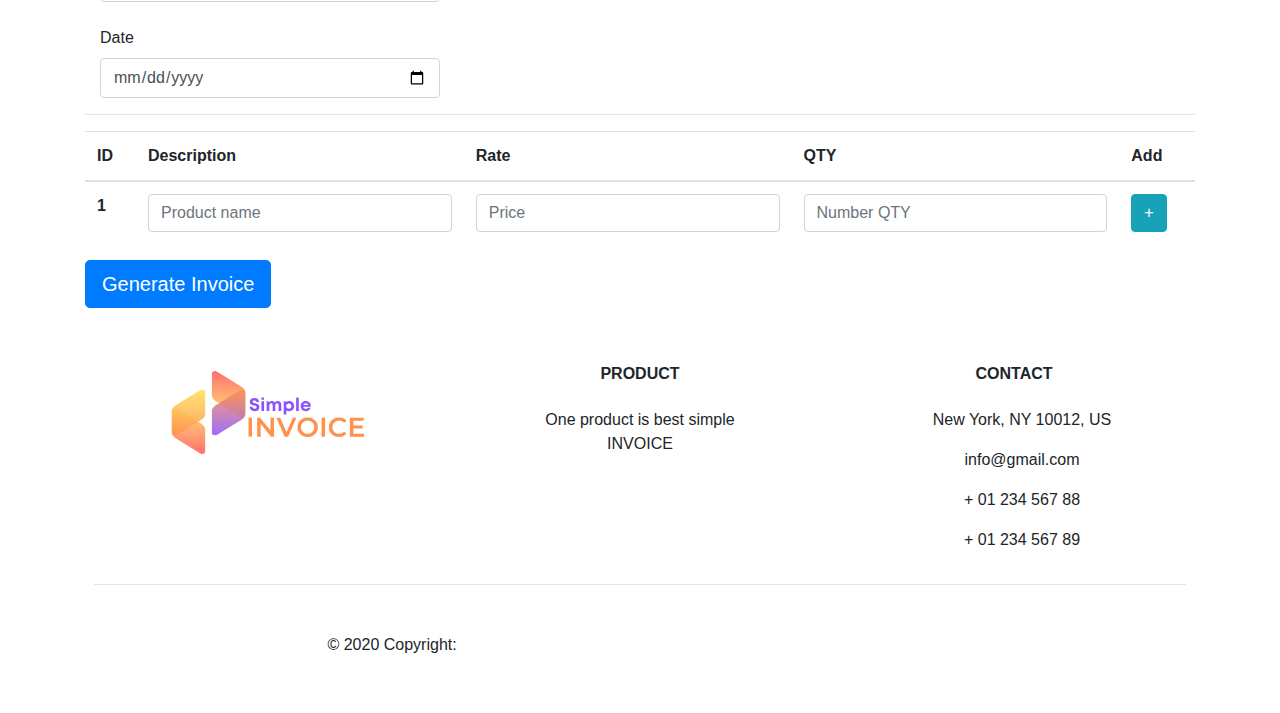
==== commit 3c8b93f1: "Added grid section and style home page" ====
--- a/index.html
+++ b/index.html
@@ -9,36 +9,68 @@
 
 </head>
 <body>
-
 <div class="main">
 	<!--Navbar-->
 	<nav class="navbar navbar-expand-lg navbar-light " style="background-color: white; padding: 10px 20px" >
 		<img src="assets/img/Simple.svg" width="120" height="80" class="d-inline-block align-top" alt="">
-
-
-		<div class="navbar-nav ml-auto mr-3 pr-3" id="navbarTogglerDemo03">
-			<ul class="navbar-nav mr-auto mt-2 mt-lg-0">
-				<li class="nav-item active">
-					<a class="nav-link" href="#">Home <span class="sr-only">(current)</span></a>
+		<div class="navbar-nav ml-auto mr-3 pr-3" id="navbarTogglerDemo03" >
+			<div  class="collapse navbar-collapse" id="navbarTogglerDemo03">
+				<ul class="navbar-nav mr-auto mt-2 mt-lg-0">
+					<li class="nav-item active">
+						<a class="nav-link" href="#">Home <span class="sr-only">(current)</span></a>
+					</li>
+					<li class="nav-item active">
+						<a class="nav-link" href="#">History</a>
+					</li>	<li class="nav-item active">
+					<a class="nav-link" href="#">About Us</a>
 				</li>
-				<li class="nav-item active">
-					<a class="nav-link" href="#">History</a>
-				</li>	<li class="nav-item active">
-				<a class="nav-link" href="#">About Us</a>
-			</li>
-			</ul>
+				</ul>
+			</div>
 		</div>
 	</nav>
-
 <!--Hero Section-->
-    <div class="position-relative overflow-hidden p-3 p-md-5 m-md-3 text-center bg-light"  style="background-image: url(assets/img/invoice-hero.png); background-repeat: no-repeat;background-size: cover; ">
-		  <div class="col-md-5 p-lg-5 mx-auto my-5" style="background-color: #333; color: white; opacity: 0.8; border-radius: 5rem;">
-			<h1 class="display-4 font-weight-normal">Invoice Your Customers in Seconds</h1>
-			<p class="lead font-weight-normal">he world's simplest way to invoice customers, from your phone or laptop. Save time, stay organized and look professional.
-			For contractors, freelancers, owner-operators, creatives, and other small business owners.</p>
-		  </div>
-		  <div class="product-device box-shadow d-none d-md-block"></div>
-    </div>
+	<div class="overflow-hidden">
+		<div class="container-fluid col-xxl-8">
+			<div class="row flex-lg-nowrap align-items-center g-5">
+				<div class="order-lg-1 w-100">
+					<img style="clip-path: polygon(25% 0%, 100% 0%, 100% 99%, 0% 100%);" src="https://images.unsplash.com/photo-1618004912476-29818d81ae2e?crop=entropy&amp;cs=tinysrgb&amp;fit=crop&amp;fm=jpg&amp;ixid=MnwzNzg0fDB8MXxzZWFyY2h8NzV8fHB1cnBsZXxlbnwwfDB8fHwxNjQ3NDcxNjY4&amp;ixlib=rb-1.2.1&amp;q=80&amp;w=1080&amp;h=768" class="d-block mx-lg-auto img-fluid" alt="Photo by Milad Fakurian" loading="lazy" srcset="https://images.unsplash.com/photo-1618004912476-29818d81ae2e?crop=entropy&amp;cs=tinysrgb&amp;fit=crop&amp;fm=jpg&amp;ixid=MnwzNzg0fDB8MXxzZWFyY2h8NzV8fHB1cnBsZXxlbnwwfDB8fHwxNjQ3NDcxNjY4&amp;ixlib=rb-1.2.1&amp;q=80&amp;w=1080&amp;h=768 1080w, https://images.unsplash.com/photo-1618004912476-29818d81ae2e??crop=entropy&amp;cs=tinysrgb&amp;fit=crop&amp;fm=jpg&amp;ixid=MnwzNzg0fDB8MXxzZWFyY2h8NzV8fHB1cnBsZXxlbnwwfDB8fHwxNjQ3NDcxNjY4&amp;ixlib=rb-1.2.1&amp;q=80&amp;w=150 150w, https://images.unsplash.com/photo-1618004912476-29818d81ae2e??crop=entropy&amp;cs=tinysrgb&amp;fit=crop&amp;fm=jpg&amp;ixid=MnwzNzg0fDB8MXxzZWFyY2h8NzV8fHB1cnBsZXxlbnwwfDB8fHwxNjQ3NDcxNjY4&amp;ixlib=rb-1.2.1&amp;q=80&amp;w=300 300w, https://images.unsplash.com/photo-1618004912476-29818d81ae2e??crop=entropy&amp;cs=tinysrgb&amp;fit=crop&amp;fm=jpg&amp;ixid=MnwzNzg0fDB8MXxzZWFyY2h8NzV8fHB1cnBsZXxlbnwwfDB8fHwxNjQ3NDcxNjY4&amp;ixlib=rb-1.2.1&amp;q=80&amp;w=768 768w, https://images.unsplash.com/photo-1618004912476-29818d81ae2e??crop=entropy&amp;cs=tinysrgb&amp;fit=crop&amp;fm=jpg&amp;ixid=MnwzNzg0fDB8MXxzZWFyY2h8NzV8fHB1cnBsZXxlbnwwfDB8fHwxNjQ3NDcxNjY4&amp;ixlib=rb-1.2.1&amp;q=80&amp;w=1024 1024w" sizes="(max-width: 1080px) 100vw, 1080px" width="2160" height="768">
+				</div>
+				<div class="col-lg-6 col-xl-5 text-center text-lg-start pt-lg-5 mt-xl-4">
+					<div class="lc-block mb-4">
+						<div editable="rich">
+							<h1 class="fw-bold display-3">Invoice Your Customers in Seconds</h1>
+						</div>
+					</div>
+
+					<div class="lc-block mb-5">
+						<div editable="rich">
+							<p class="rfs-8">He world's simplest way to invoice customers, from your phone or laptop. Save time, stay organized and look professional.
+								For contractors, freelancers, owner-operators, creatives, and other small business owners.	</div>
+					</div>
+			</div><!-- /lc-block -->
+		</div>
+	</div>
+		<!--End Hero Section-->
+
+<!--Block grid 3 -->
+		<div class="container block-grid">
+			<h3 class="text-center heading">The Easiest Invoicing Software You’ll Ever Use</h3>
+			<div class="row">
+				<div class="col-4 col-sm">
+					<h6>Save Time</h6>
+					<p>Quickly create professional invoices and estimates wherever you are—with a customer, between jobs, or at home. Convert estimates to invoices with one click.</p>
+				</div>
+				<div class="col-4 col-sm">
+					<h6>Get Paid</h6>
+					<p>Email, text or print your invoices. Get notified when invoices are read and stay on top of late payments. Accept credit card payments as well as cash, check and others.</p>
+				</div>
+				<div class="col-4 col-sm">
+					<h6>Look Professional</h6>
+					<p>Simply choose an invoice template and customize it with your logo. Add a signature, photos, notes and more. Always look professional and stay organized.</p>
+				</div>
+			</div>
+		</div>
+<!-- End Block grid 3 -->
 
 	<!-- Form data for create Invoice -->
 	<form  action="generatePDF.php" method="POST" accept-charset="utf-8" class="container" style="background: #fff; margin-top: 64px">
--- a/main.css
+++ b/main.css
@@ -17,6 +17,11 @@
 	min-height: 100%;
 	width: 100vw;
 }
-.form{
-	
+
+/*Block grid */
+.heading{
+	padding: 32px 64px;
+}
+.block-grid{
+	padding: 44px 0;
 }